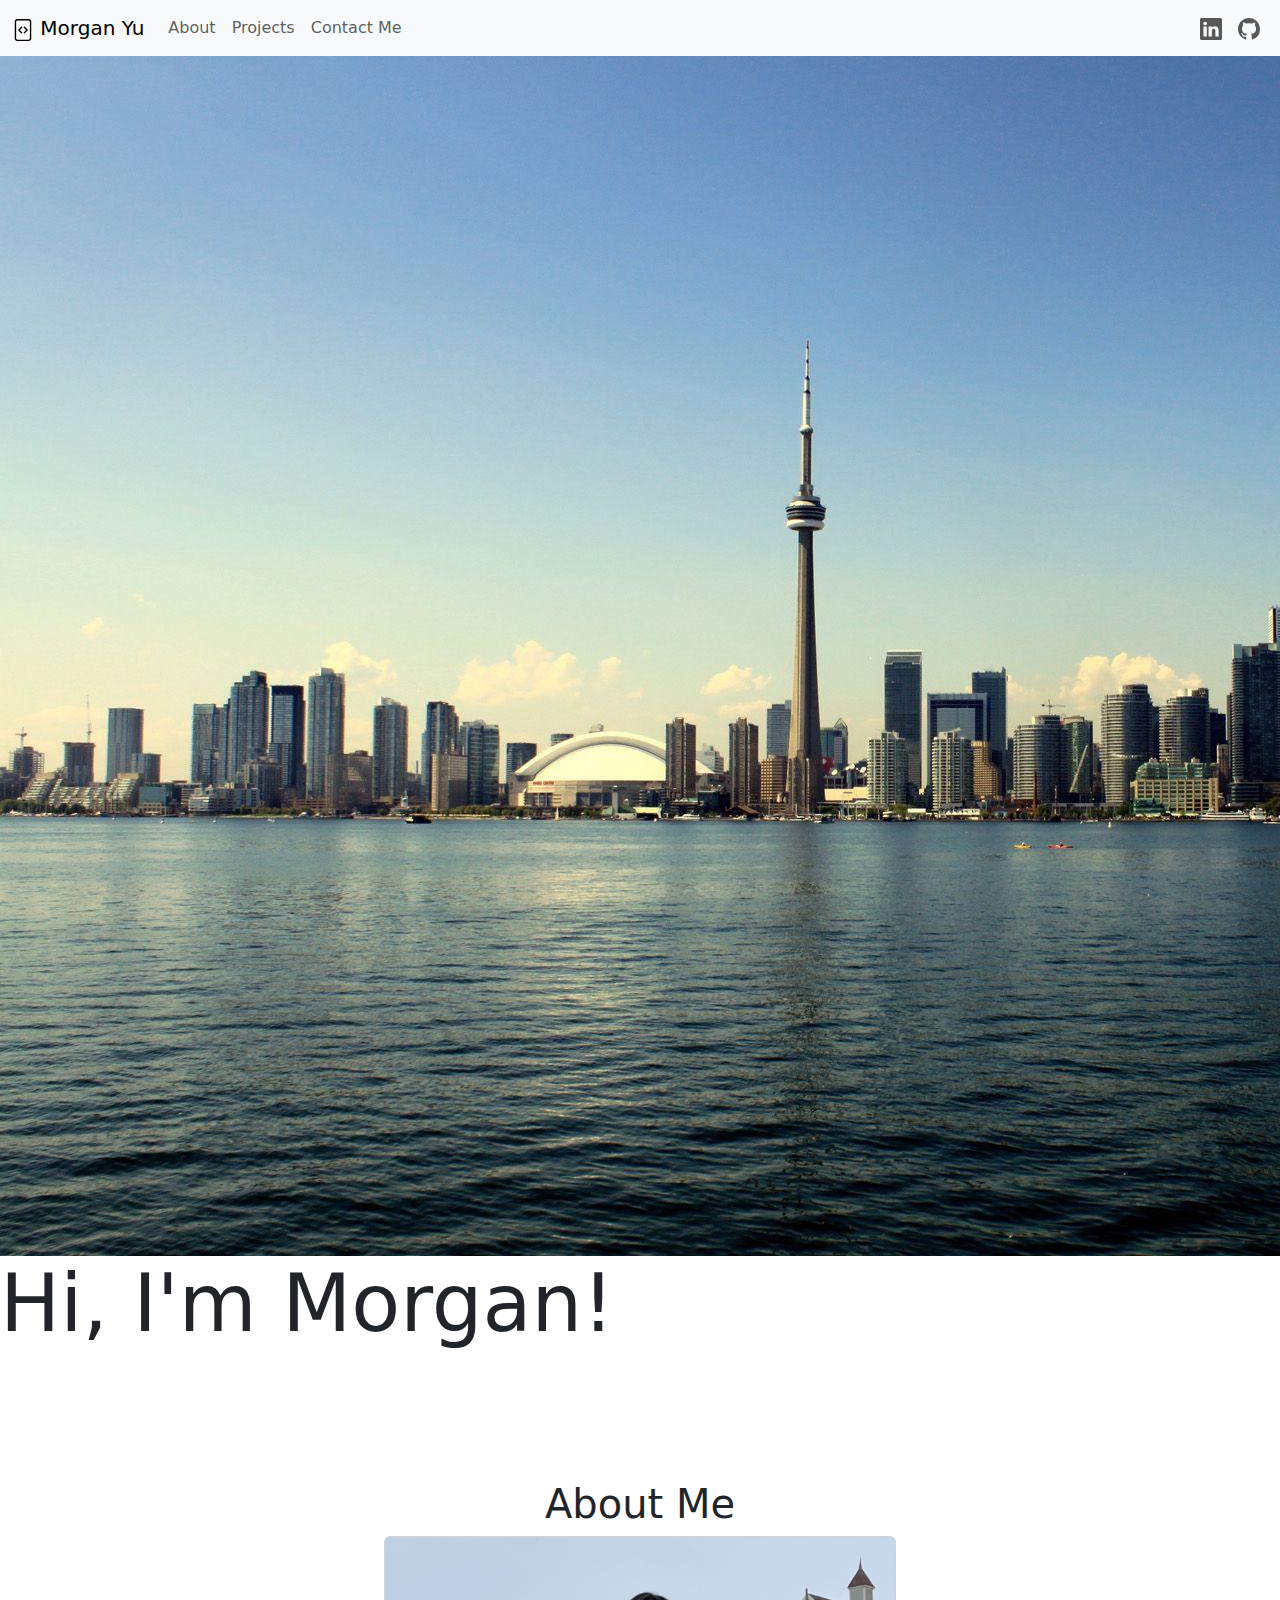
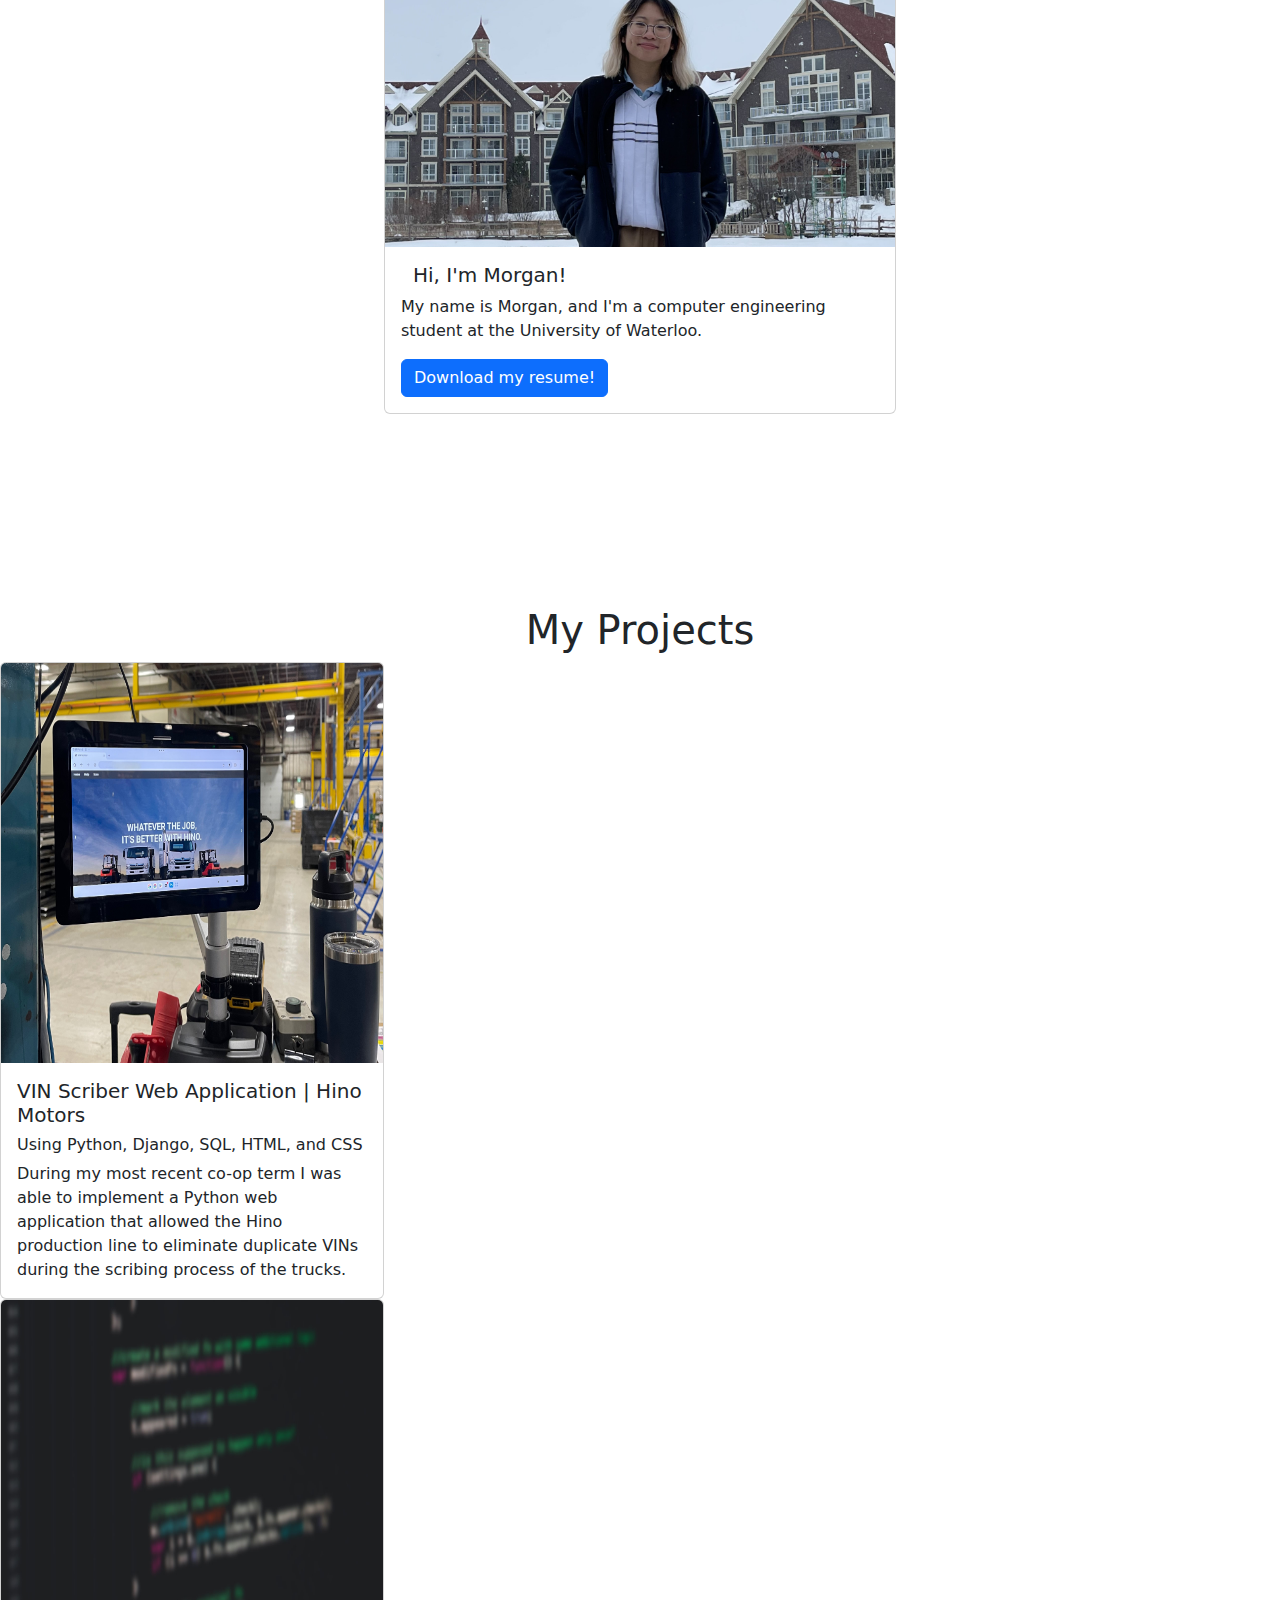
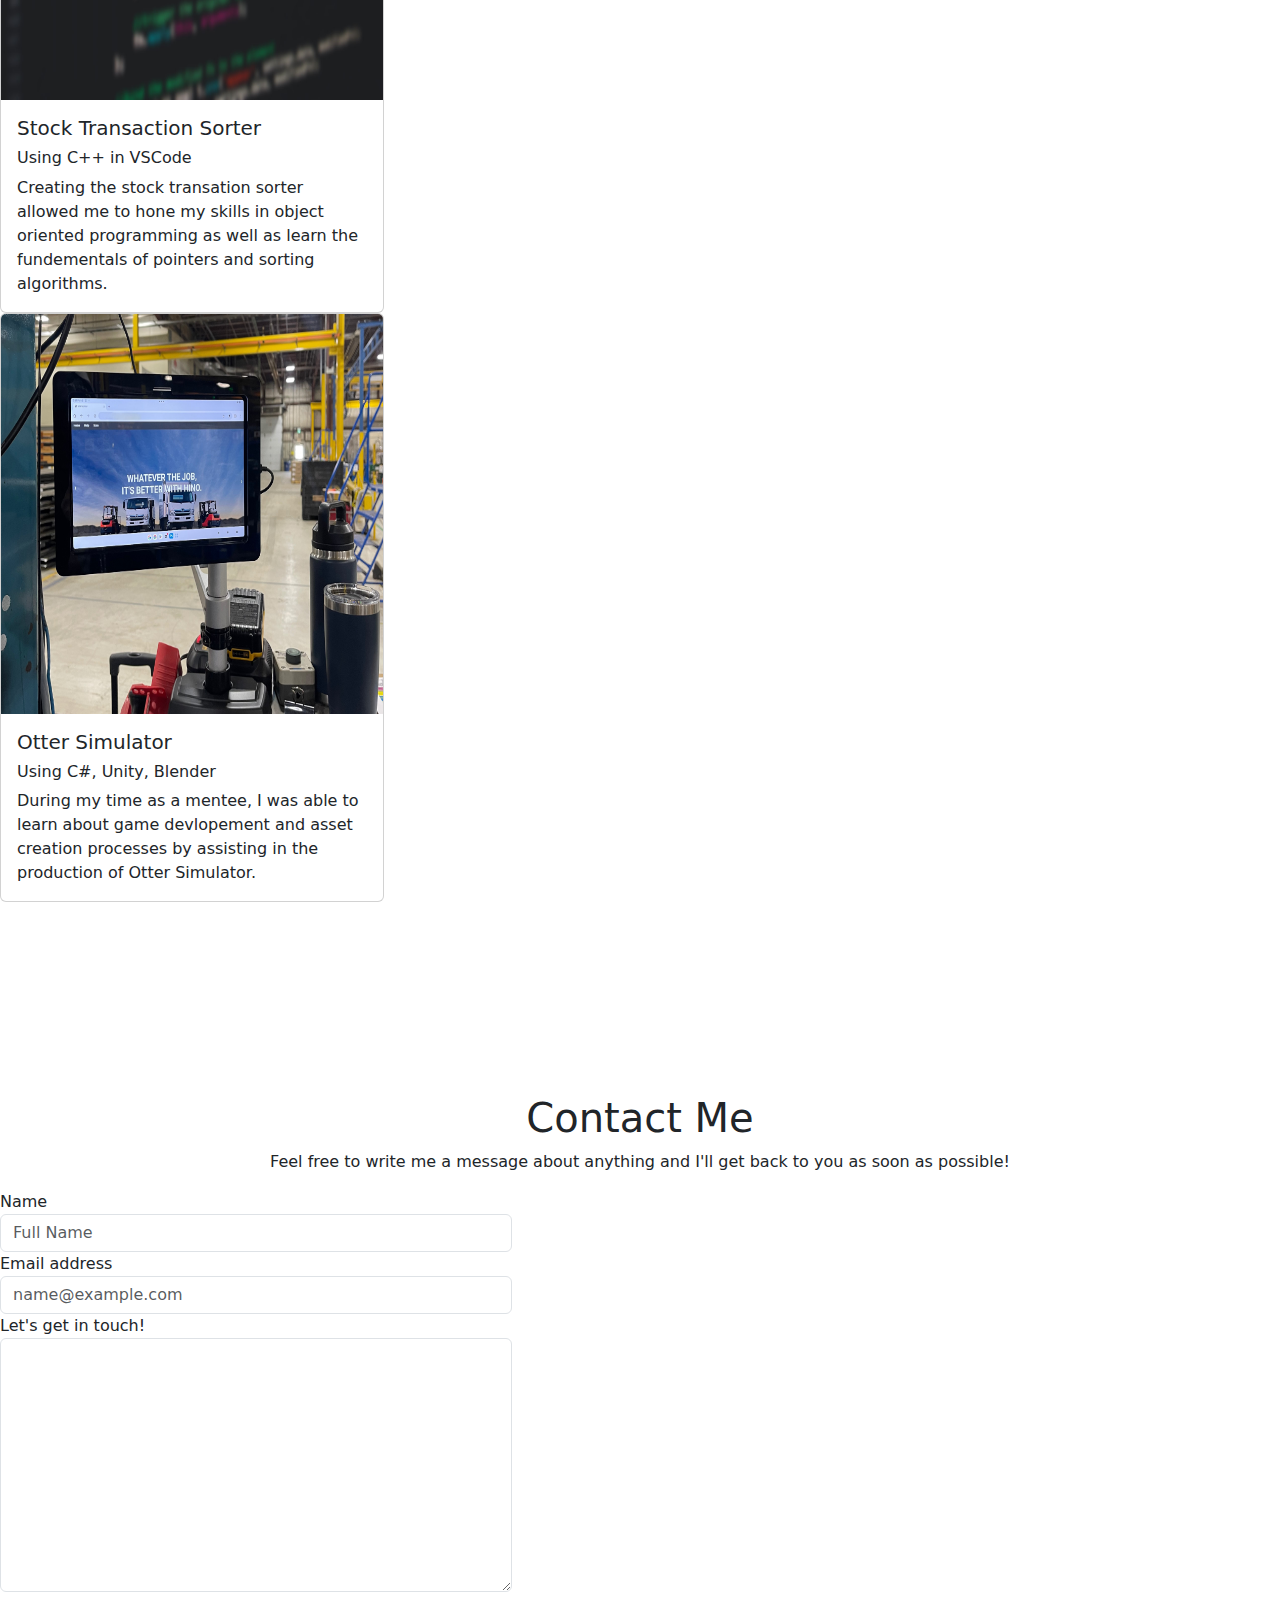
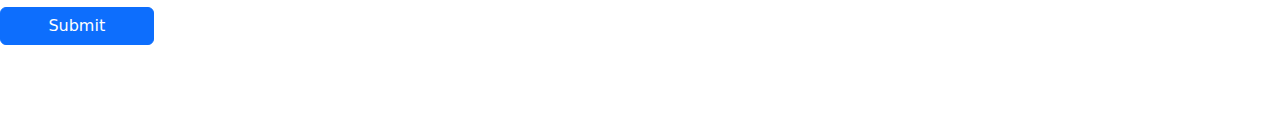
==== index.html @ 4911392b "Update index.html" ====
<!DOCTYPE HTML>
<html>
<head>
<meta name="viewport" content="width=device-width, initial-scale=1.0">
<link rel="preconnect" href="https://fonts.googleapis.com">
<link rel="preconnect" href="https://fonts.gstatic.com" crossorigin>
<link href="https://fonts.googleapis.com/css2?family=Inconsolata:wdth@91.6&family=Roboto:ital,wght@0,100;0,300;0,400;0,500;0,700;0,900;1,100;1,300;1,400;1,500;1,700;1,900&display=swap" rel="stylesheet">
<link href="https://cdn.jsdelivr.net/npm/bootstrap@5.3.3/dist/css/bootstrap.min.css" rel="stylesheet" integrity="sha384-QWTKZyjpPEjISv5WaRU9OFeRpok6YctnYmDr5pNlyT2bRjXh0JMhjY6hW+ALEwIH" crossorigin="anonymous">
<link rel="preconnect" href="https://fonts.googleapis.com">
<link rel="preconnect" href="https://fonts.gstatic.com" crossorigin>
<link href="https://fonts.googleapis.com/css2?family=Varela+Round&display=swap" rel="stylesheet">
<link rel="stylesheet" type="text/css" href="./style.css/">
</head>
<!--Nav Bar-->

<nav class="navbar navbar-expand-lg navbar-light bg-light sticky" >
    <div class="container-fluid">
        <a class="navbar-brand" href="#">
          <svg xmlns="http://www.w3.org/2000/svg" width="22" height="22" fill="currentColor" class="bi bi-file-code" viewBox="0 0 16 16">
            <path d="M6.646 5.646a.5.5 0 1 1 .708.708L5.707 8l1.647 1.646a.5.5 0 0 1-.708.708l-2-2a.5.5 0 0 1 0-.708zm2.708 0a.5.5 0 1 0-.708.708L10.293 8 8.646 9.646a.5.5 0 0 0 .708.708l2-2a.5.5 0 0 0 0-.708z"/>
            <path d="M2 2a2 2 0 0 1 2-2h8a2 2 0 0 1 2 2v12a2 2 0 0 1-2 2H4a2 2 0 0 1-2-2zm10-1H4a1 1 0 0 0-1 1v12a1 1 0 0 0 1 1h8a1 1 0 0 0 1-1V2a1 1 0 0 0-1-1"/>
            </svg>
          Morgan Yu
        </a>
      <div class="collapse navbar-collapse" id="navbarNavDropdown">
        <ul class="navbar-nav">
          <li class="nav-item">
            <a class="nav-link" aria-current="page" href="#About">About</a>
          </li>
          <li class="nav-item">
            <a class="nav-link" href="#Projects">Projects</a>
          </li>
          <li class="nav-item">
            <a class="nav-link" href="#Contact">Contact Me</a>
          </li>
          </li>
        
        </ul>
        
      </div>
      <ul class=" navbar-nav ">
        <li class="nav-item" style="text-align: right; ">
            <a class="nav-link" href="https://www.linkedin.com/in/morgan-yu-081150215/" target=”_blank”>
                <svg xmlns="http://www.w3.org/2000/svg" width="22" height="22" fill="currentColor" class="bi bi-linkedin" viewBox="0 0 16 16">
                    <path d="M0 1.146C0 .513.526 0 1.175 0h13.65C15.474 0 16 .513 16 1.146v13.708c0 .633-.526 1.146-1.175 1.146H1.175C.526 16 0 15.487 0 14.854zm4.943 12.248V6.169H2.542v7.225zm-1.2-8.212c.837 0 1.358-.554 1.358-1.248-.015-.709-.52-1.248-1.342-1.248S2.4 3.226 2.4 3.934c0 .694.521 1.248 1.327 1.248zm4.908 8.212V9.359c0-.216.016-.432.08-.586.173-.431.568-.878 1.232-.878.869 0 1.216.662 1.216 1.634v3.865h2.401V9.25c0-2.22-1.184-3.252-2.764-3.252-1.274 0-1.845.7-2.165 1.193v.025h-.016l.016-.025V6.169h-2.4c.03.678 0 7.225 0 7.225z"/>
                </svg>
           </a>
          </li>
          </li>
          <li class="nav-item">
            <a class="nav-link" href="https://github.com/moorganyu" target=”_blank”>
                <svg xmlns="http://www.w3.org/2000/svg" width="22" height="22" fill="currentColor" class="bi bi-github" viewBox="0 0 16 16">
                    <path d="M8 0C3.58 0 0 3.58 0 8c0 3.54 2.29 6.53 5.47 7.59.4.07.55-.17.55-.38 0-.19-.01-.82-.01-1.49-2.01.37-2.53-.49-2.69-.94-.09-.23-.48-.94-.82-1.13-.28-.15-.68-.52-.01-.53.63-.01 1.08.58 1.23.82.72 1.21 1.87.87 2.33.66.07-.52.28-.87.51-1.07-1.78-.2-3.64-.89-3.64-3.95 0-.87.31-1.59.82-2.15-.08-.2-.36-1.02.08-2.12 0 0 .67-.21 2.2.82.64-.18 1.32-.27 2-.27s1.36.09 2 .27c1.53-1.04 2.2-.82 2.2-.82.44 1.1.16 1.92.08 2.12.51.56.82 1.27.82 2.15 0 3.07-1.87 3.75-3.65 3.95.29.25.54.73.54 1.48 0 1.07-.01 1.93-.01 2.2 0 .21.15.46.55.38A8.01 8.01 0 0 0 16 8c0-4.42-3.58-8-8-8"/>
                  </svg>
               </a>
          </li>
          </li>
          
        </ul>
    </div>
  </nav>

<body>
<!--About Me-->
<div>
  <img src="/bg.jpg">

  <div class="semi-transparent" ><h1 class="varela-round-regular" style="font-size: 5em;">Hi, I'm Morgan!</h1></div>
</div>
<div  >
<h1 id="About" class="varela-round-regular" style="text-align: center; margin-top: 10%; scroll-margin-top: 2em;">About Me</h1>
</div>
<div class="card" style="width: 40%; margin-left: auto; margin-right: auto;">
    <img class="card-img-top"  src="/me.jpg" alt="Card image cap">
    <div class="card-body container-center" >
      <div class=" container"><h5  class="card-title roboto-bold ">Hi, I'm Morgan!</h5></div>
      <p class="card-text">My name is Morgan, and I'm a computer engineering student at the University of Waterloo.  </p>
      <a class="btn btn-primary" href = "file_path" download = "Morgan_Yu_Resume">Download my resume!</a>
    </div>
  </div>

  <!--Projects-->
  <h1 id="Projects" class="varela-round-regular" style="text-align: center; margin-top: 15%; scroll-margin-top: 2em;">My Projects</h1>
        <div class="cards-wrapper container-center">
        <div class="card" style="width: 30%;">
          <img  style="min-height: 25rem; max-height: 25rem;" src="/hino.jpeg" class="card-img-top" alt="...">
          <div class="card-body">
            <h5 class="card-title">VIN Scriber Web Application | Hino Motors</h5>
            <h6 class="card-title">Using Python, Django, SQL, HTML, and CSS</h6>
            <p class="card-text">During my most recent co-op term I was able to implement a Python web application that 
              allowed the Hino production line to eliminate duplicate VINs during the scribing process of the trucks. </p>
            <!--<a class="btn btn-primary" href = "file_path" download = "Morgan_Yu_Resume">Learn More</a>-->
          </div>
        </div>
        <div class="card d-none d-md-block" style="width: 30%;">
          <img style="min-height: 25rem; max-height: 25rem;" src="/code.jpeg" class="card-img-top" alt="...">
          <div class="card-body">
            <h5 class="card-title">Stock Transaction Sorter</h5>
            <h6 class="card-title">Using C++ in VSCode</h6>
            <p class="card-text">Creating the stock transation sorter allowed me to hone my skills in object oriented programming as well as learn the fundementals of pointers and sorting algorithms.</p>
          </div>
        </div>
        <div class="card d-none d-md-block" style="width: 30%;">
          <img style="min-height: 25rem; max-height: 25rem;" src="/hino.jpeg" class="card-img-top" alt="...">
          <div class="card-body">
            <h5 class="card-title">Otter Simulator</h5>
            <h6 class="card-title">Using C#, Unity, Blender</h6>
            <p class="card-text">During my time as a mentee, I was able to learn about game devlopement and asset creation processes by assisting in the production of Otter Simulator.</p>
 
          </div>
        </div>
  </div>

  <!--Contact Me-->
  <h1 id="Contact" class="varela-round-regular" style="text-align: center; margin-top: 15%; scroll-margin-top: 2em;">Contact Me</h1>
  <p class="roboto-regular " style="text-align: center;">Feel free to write me a message about anything and I'll get back to you as soon as possible!</p>
  <form action="https://formsubmit.co/morganeleanoryu@gmail.com" method="POST">
    
    <div class="form-group container-center" style="width: 40%; height: 30%;">
    <div style="text-align: left;"><label for="exampleFormControlInput1">Name</label></div>
      <input name="name" type="name" class="form-control" id="exampleFormControlInput1" placeholder="Full Name">
    </div>
    <div class="form-group container-center" style="width: 40%; height: 30%;">
      <div style="text-align: left;"><label for="exampleFormControlInput1">Email address</label></div>
        <input name="email" type="email" class="form-control" id="exampleFormControlInput1" placeholder="name@example.com">
      </div>
    <div class="form-group container-center" style="width: 40%; height: 60%;">
    <div style="text-align: left;"> <label for="exampleFormControlTextarea1">Let's get in touch!</label></div>
      <textarea name="message" style="margin-bottom: 3%;" class="form-control" id="exampleFormControlTextarea1" rows="10"></textarea>
      <div style="margin-bottom: 15%;"><button style="margin-bottom: 15%; width: 30%;" type="submit" class="btn btn-primary mb-2">Submit</button></div>
      
    </div>

     
  </form>
</body>




</html>
---- style.css ----
.roboto-bold {
    font-family: "Roboto", sans-serif;
    font-weight: 700;
    font-style: normal;
  }

  .roboto-regular {
    font-family: "Roboto", sans-serif;
    font-weight: 400;
    font-style: normal;
  }
  
  .varela-round-regular {
    font-family: "Varela Round", sans-serif;
    font-weight: 600;
    font-style: normal;
  }
  


.container-center{
    margin-left: auto; 
    margin-right: auto;
    text-align: center;
    
}
.sticky {
    position: fixed;
    top: 0;
    width: 100%;
    z-index: 1;
  }
.container-right{
    margin-right: 10%;

}


.cards-wrapper {
    display: flex;
    justify-content: center;
    align-content: flex-start;
    align-items: center;
  }
 
  .card {
    margin: 0 0.5em;
    box-shadow: 2px 6px 8px 0 rgba(22, 22, 26, 0.18);
    border: none;
    border-radius: 0;
  }

  @media (min-width: 768px) {
    .card img {
      height: 10%;
    }
  }

 .container
  {
    box-sizing: border-box;
    padding: 0;
    margin: 0;
    outline: none;
    justify-content: center;
    align-items: center;
    display: flex;
    text-align: center;
    align-items: center;
    
}

.typewriter {
  position: relative;
  top: 50%;  
  width: 6em;
  margin: 0 auto;
  border-right: 2px solid rgba(255,255,255,.75);
  font-size: 180%;
  text-align: center;
  white-space: nowrap;
  overflow: hidden;
  transform: translateY(-50%);    
  animation: typewriter 1.5s steps(44) 1s 1 normal both,
           blinkTextCursor 500ms steps(44) infinite normal;
}
@keyframes typewriter{
  from{width: 0;}
  to{width:6em;}
}

.semi-transparent {
  background-color: #05112100;
  color: #FFF3BF;
  opacity: 1;
  position: absolute;
  top: 20%;
  left: 20%;
  transform: translate(-50%, -50%);
  
}
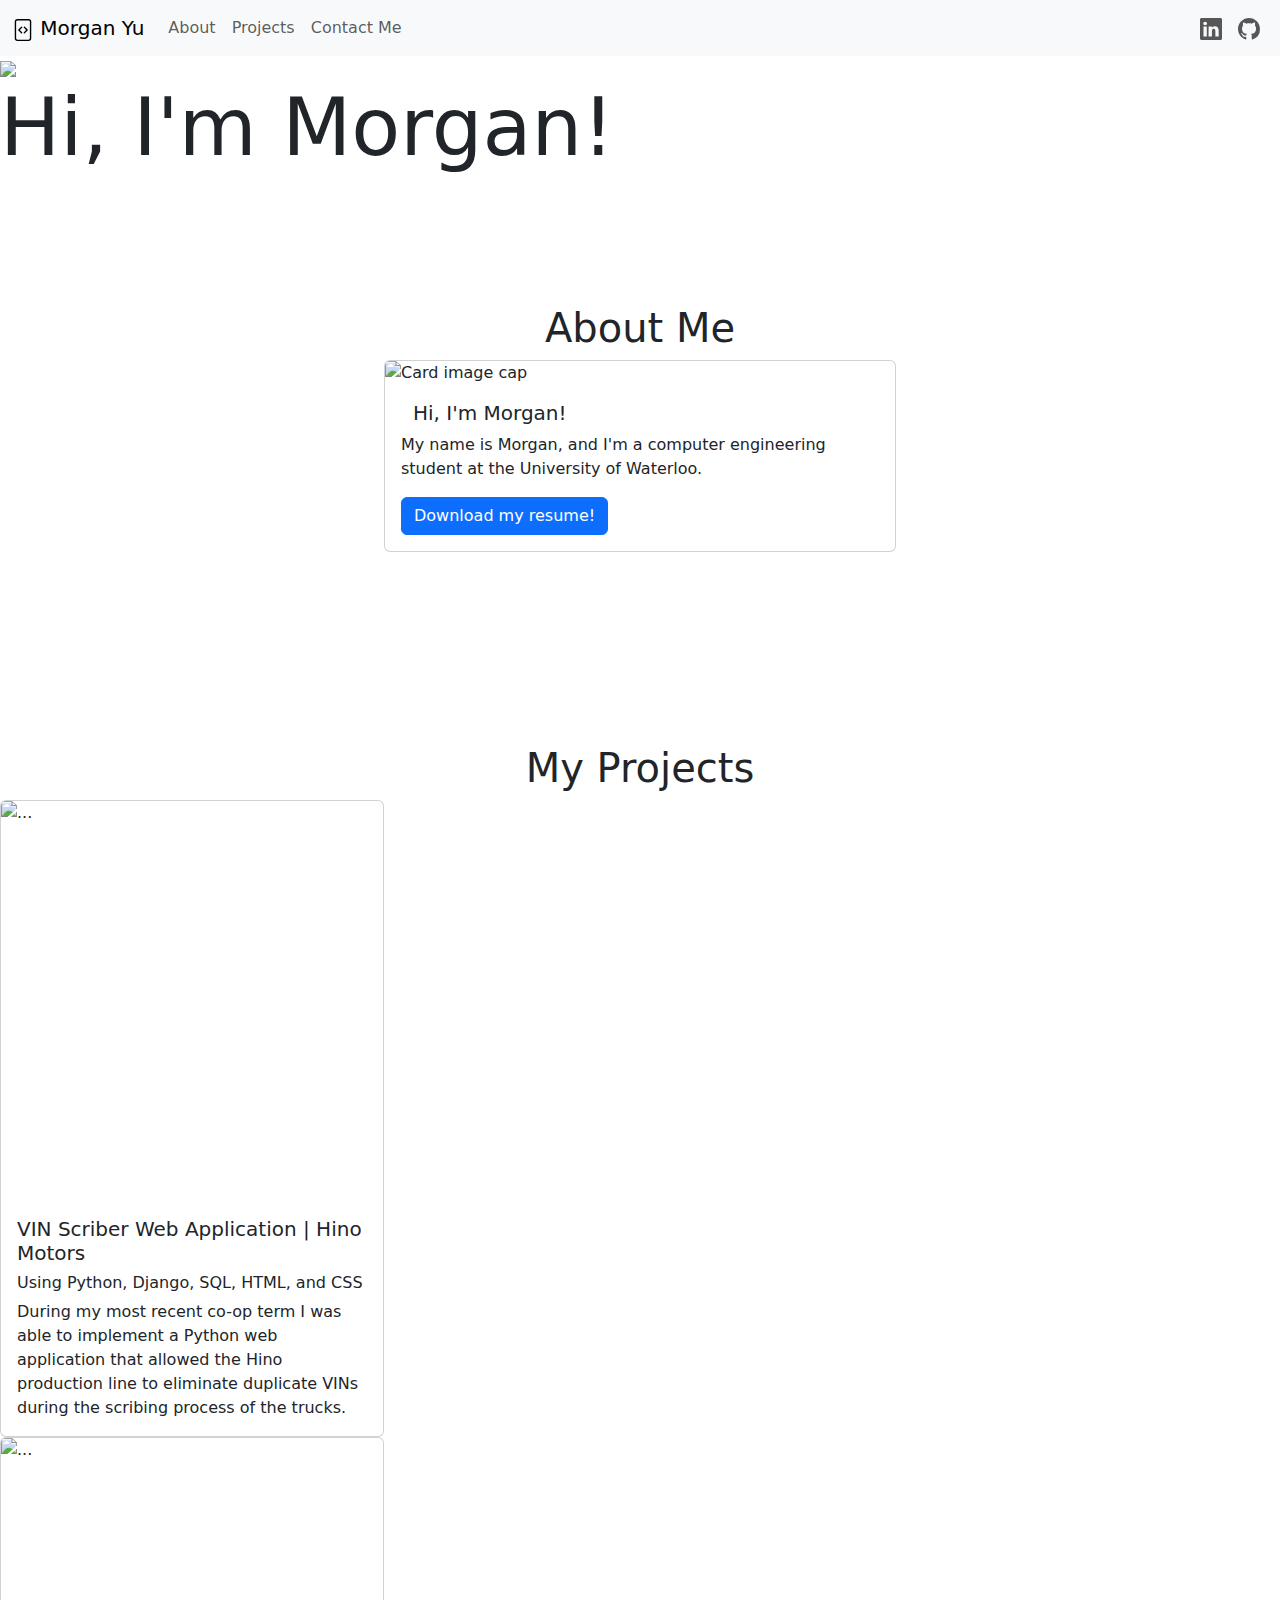
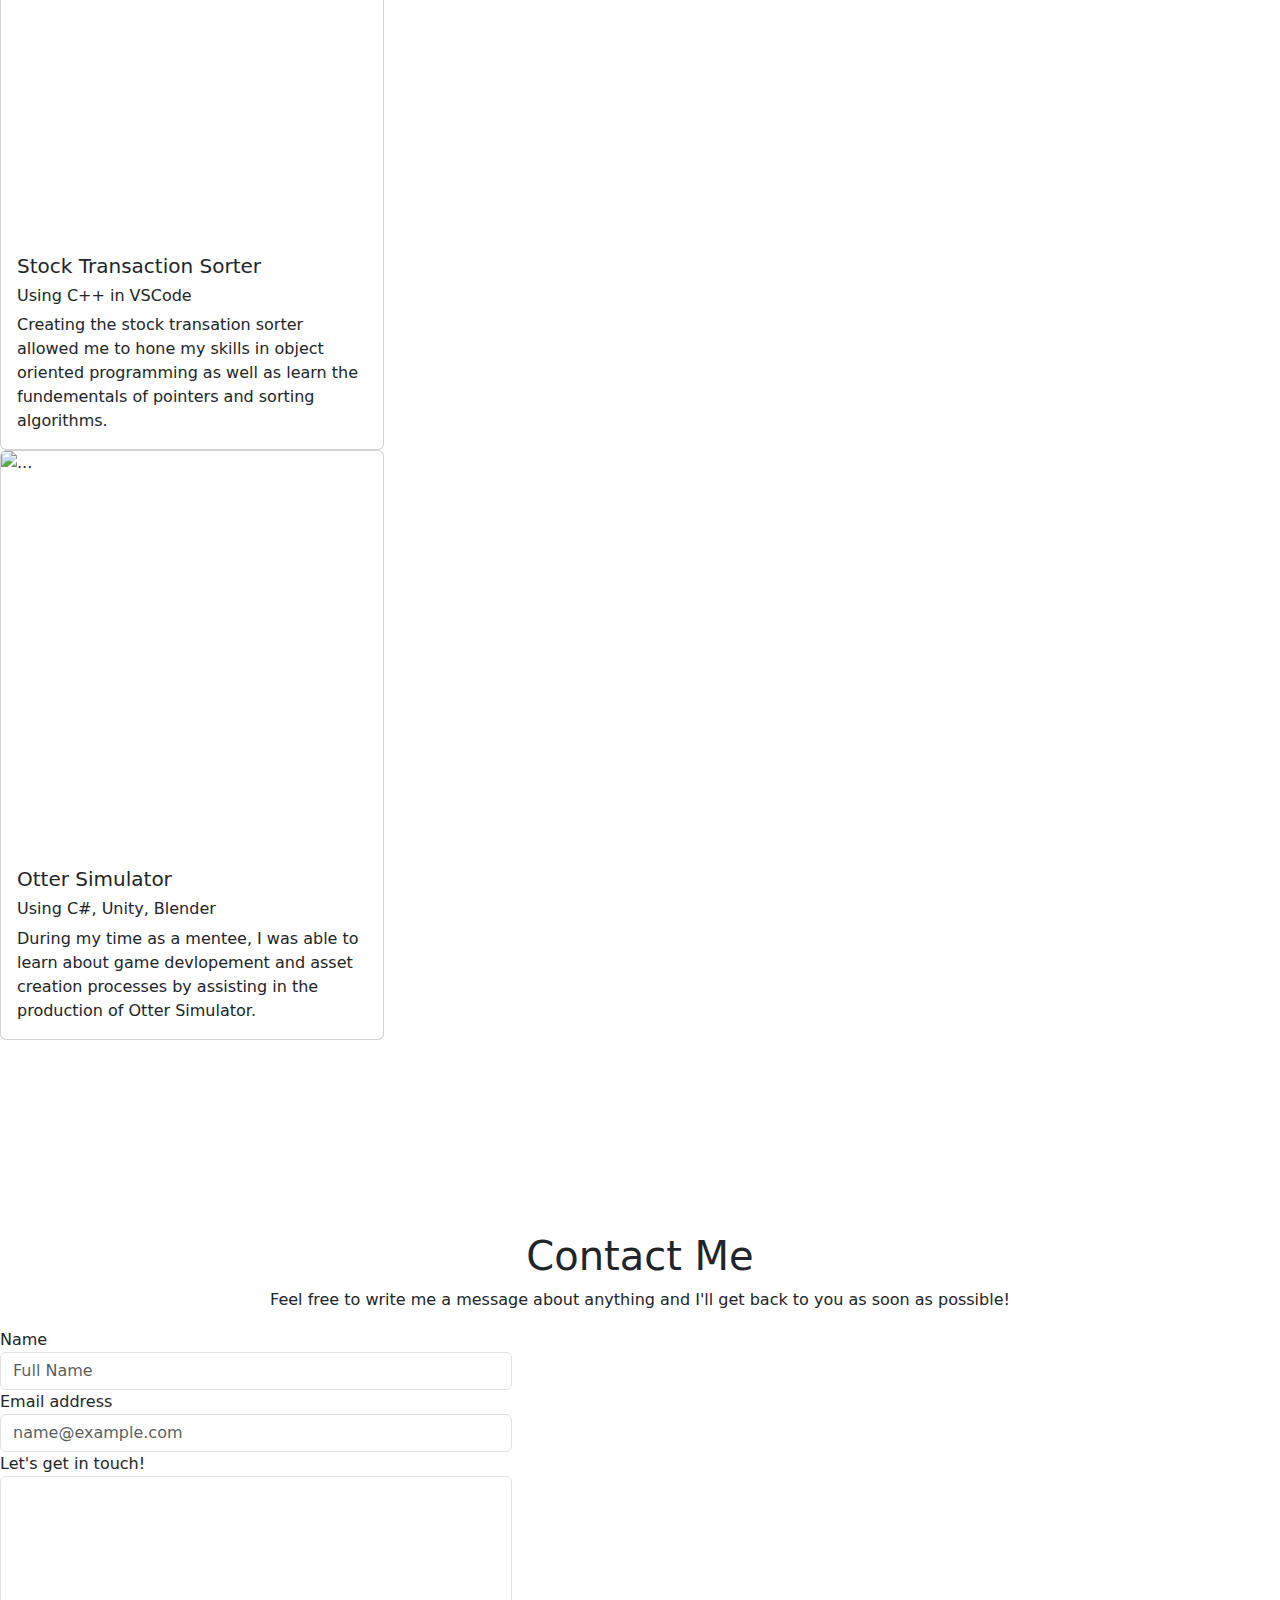
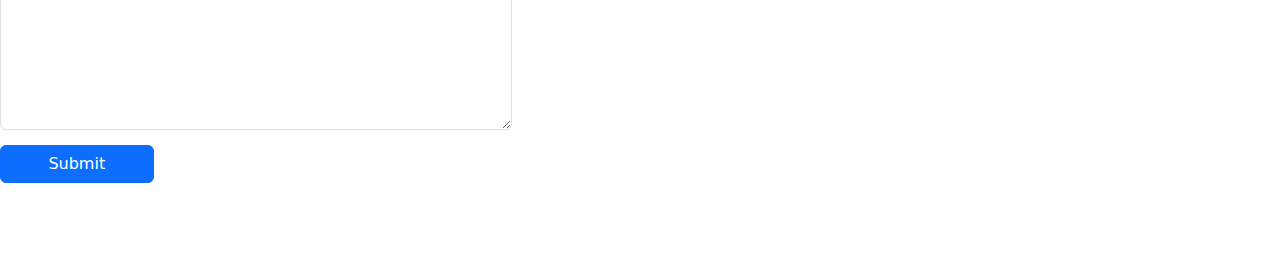
==== commit 62ac57ce: "Update index.html" ====
--- a/index.html
+++ b/index.html
@@ -9,7 +9,7 @@
 <link rel="preconnect" href="https://fonts.googleapis.com">
 <link rel="preconnect" href="https://fonts.gstatic.com" crossorigin>
 <link href="https://fonts.googleapis.com/css2?family=Varela+Round&display=swap" rel="stylesheet">
-<link rel="stylesheet" type="text/css" href="./style.css/">
+<link rel="stylesheet" type="text/css" href="/morganyu/style.css">
 </head>
 <!--Nav Bar-->
 
@@ -63,7 +63,7 @@
 <body>
 <!--About Me-->
 <div>
-  <img src="/bg.jpg">
+  <img src="/morganyu/bg.jpg">
 
   <div class="semi-transparent" ><h1 class="varela-round-regular" style="font-size: 5em;">Hi, I'm Morgan!</h1></div>
 </div>
@@ -71,7 +71,7 @@
 <h1 id="About" class="varela-round-regular" style="text-align: center; margin-top: 10%; scroll-margin-top: 2em;">About Me</h1>
 </div>
 <div class="card" style="width: 40%; margin-left: auto; margin-right: auto;">
-    <img class="card-img-top"  src="/me.jpg" alt="Card image cap">
+    <img class="card-img-top"  src="/morganyu/me.jpg" alt="Card image cap">
     <div class="card-body container-center" >
       <div class=" container"><h5  class="card-title roboto-bold ">Hi, I'm Morgan!</h5></div>
       <p class="card-text">My name is Morgan, and I'm a computer engineering student at the University of Waterloo.  </p>
@@ -83,7 +83,7 @@
   <h1 id="Projects" class="varela-round-regular" style="text-align: center; margin-top: 15%; scroll-margin-top: 2em;">My Projects</h1>
         <div class="cards-wrapper container-center">
         <div class="card" style="width: 30%;">
-          <img  style="min-height: 25rem; max-height: 25rem;" src="/hino.jpeg" class="card-img-top" alt="...">
+          <img  style="min-height: 25rem; max-height: 25rem;" src="/morganyu/hino.jpeg" class="card-img-top" alt="...">
           <div class="card-body">
             <h5 class="card-title">VIN Scriber Web Application | Hino Motors</h5>
             <h6 class="card-title">Using Python, Django, SQL, HTML, and CSS</h6>
@@ -93,7 +93,7 @@
           </div>
         </div>
         <div class="card d-none d-md-block" style="width: 30%;">
-          <img style="min-height: 25rem; max-height: 25rem;" src="/code.jpeg" class="card-img-top" alt="...">
+          <img style="min-height: 25rem; max-height: 25rem;" src="/morganyu/code.jpeg" class="card-img-top" alt="...">
           <div class="card-body">
             <h5 class="card-title">Stock Transaction Sorter</h5>
             <h6 class="card-title">Using C++ in VSCode</h6>
@@ -101,7 +101,7 @@
           </div>
         </div>
         <div class="card d-none d-md-block" style="width: 30%;">
-          <img style="min-height: 25rem; max-height: 25rem;" src="/hino.jpeg" class="card-img-top" alt="...">
+          <img style="min-height: 25rem; max-height: 25rem;" src="/morganyu/hino.jpeg" class="card-img-top" alt="...">
           <div class="card-body">
             <h5 class="card-title">Otter Simulator</h5>
             <h6 class="card-title">Using C#, Unity, Blender</h6>
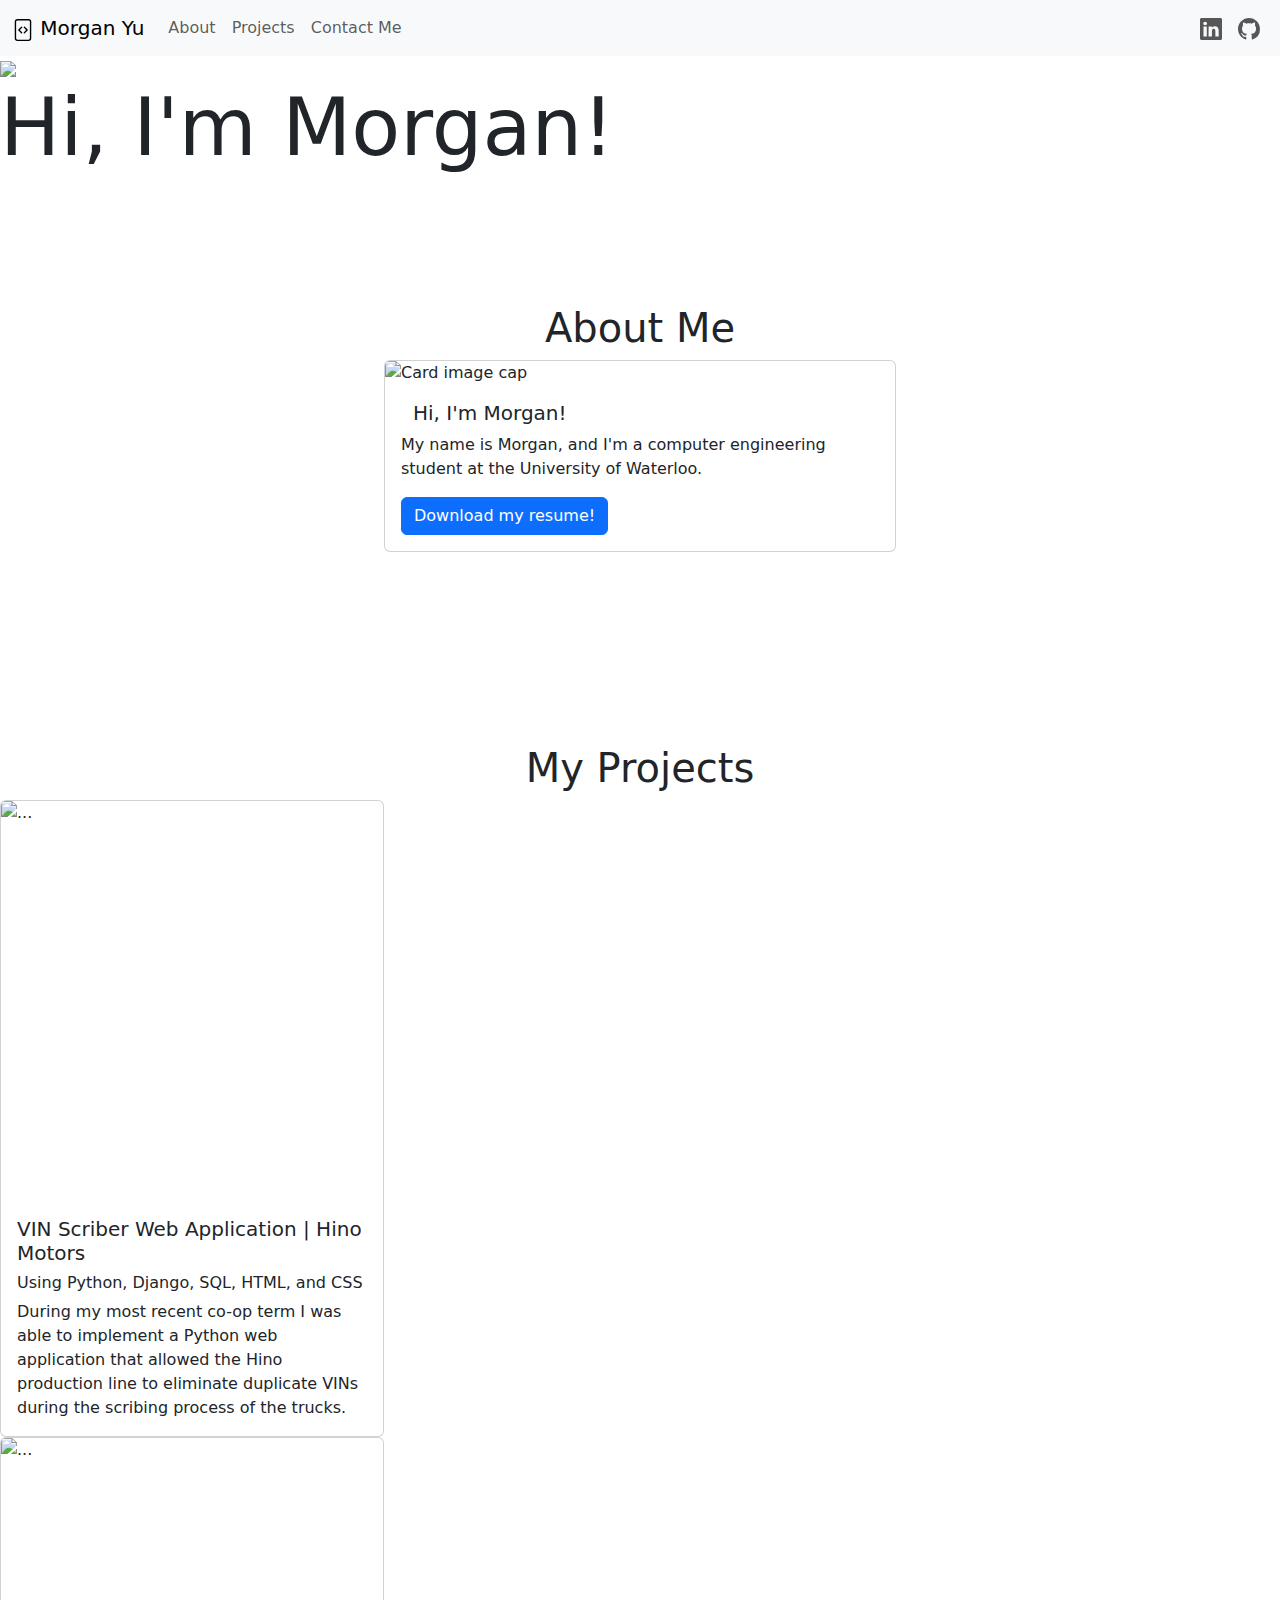
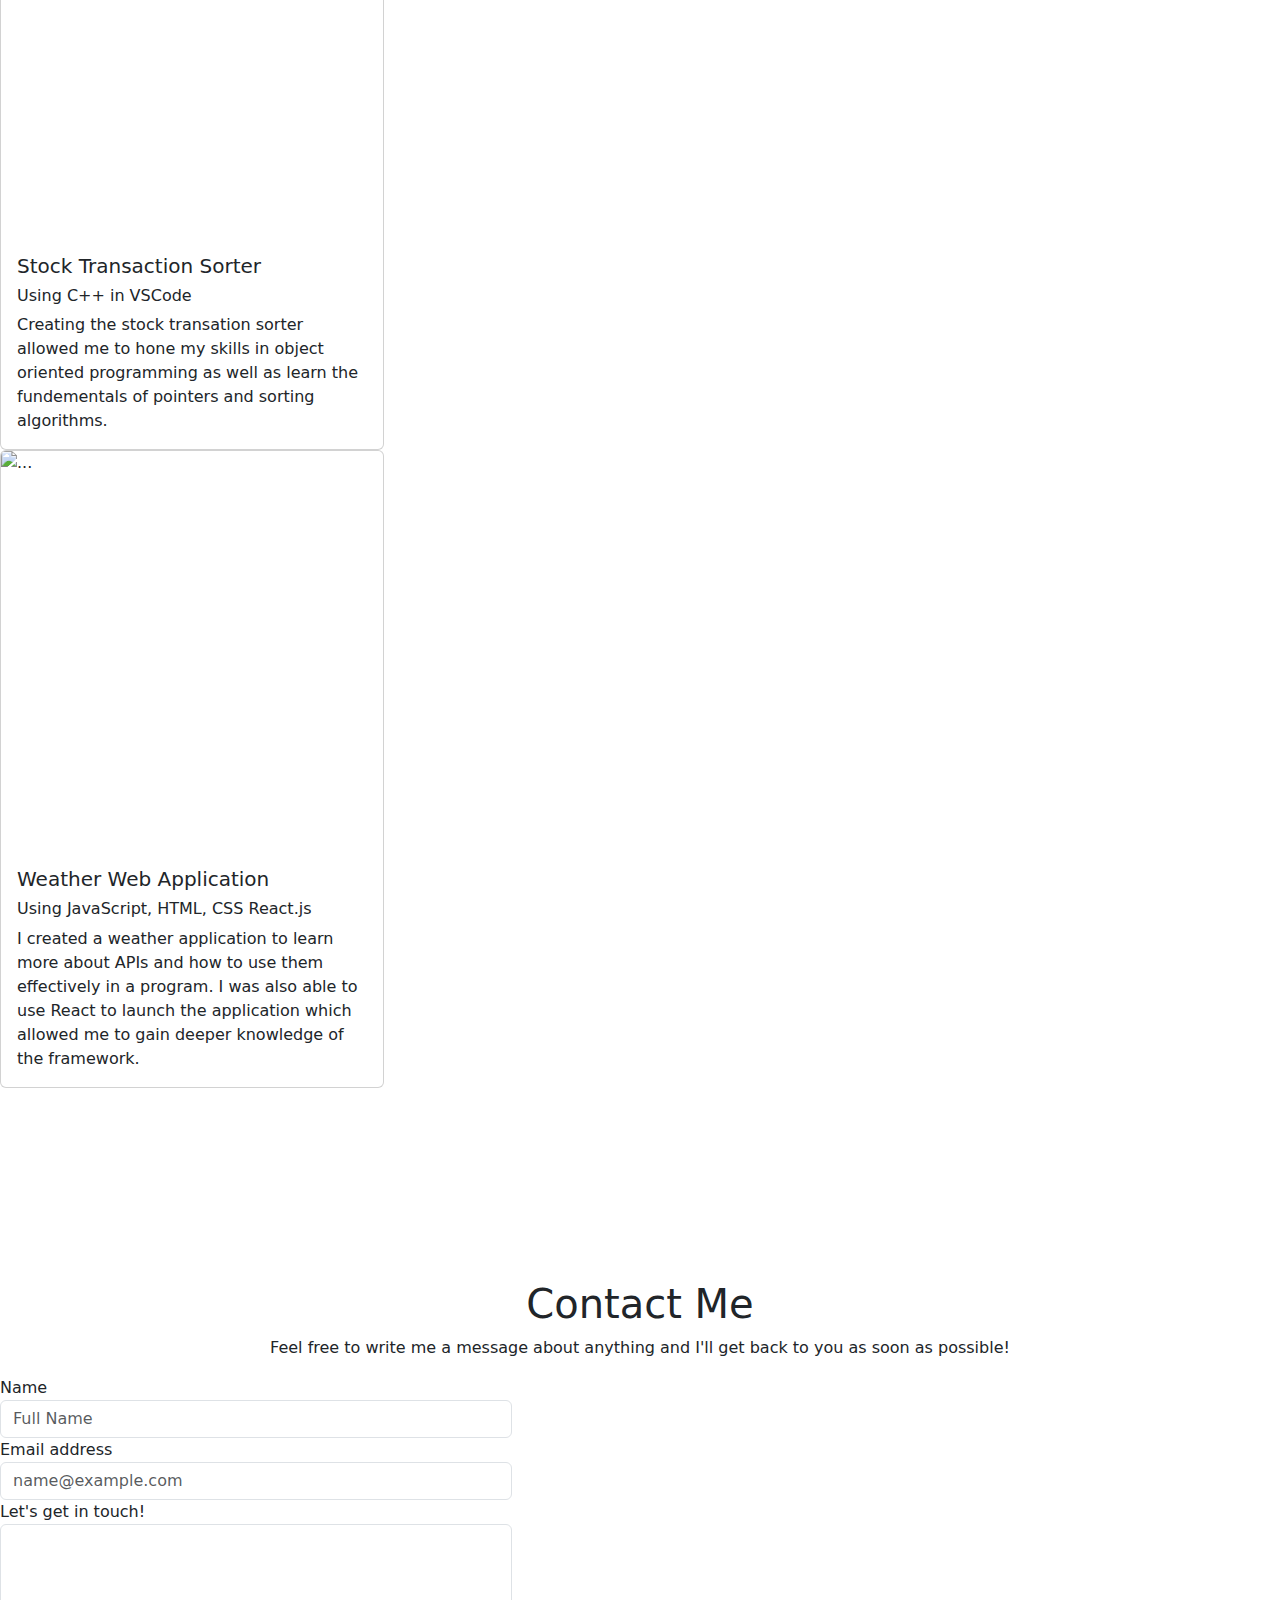
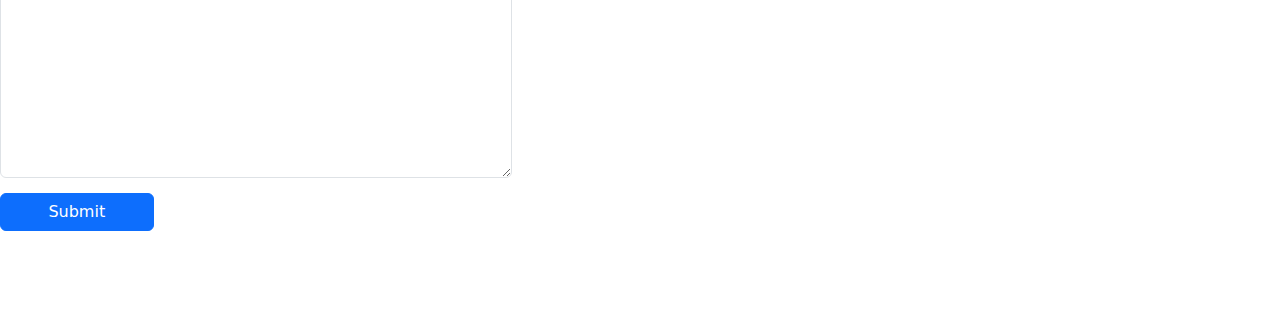
==== commit f0dc001c: "Added a card" ====
--- a/index.html
+++ b/index.html
@@ -12,6 +12,7 @@
 <link rel="stylesheet" type="text/css" href="/morganyu/style.css">
 </head>
 <!--Nav Bar-->
+<div style="x-overflow: hidden;">
 
 <nav class="navbar navbar-expand-lg navbar-light bg-light sticky" >
     <div class="container-fluid">
@@ -62,7 +63,7 @@
 
 <body>
 <!--About Me-->
-<div>
+<div style="x-overflow: hidden;">  
   <img src="/morganyu/bg.jpg">
 
   <div class="semi-transparent" ><h1 class="varela-round-regular" style="font-size: 5em;">Hi, I'm Morgan!</h1></div>
@@ -101,11 +102,11 @@
           </div>
         </div>
         <div class="card d-none d-md-block" style="width: 30%;">
-          <img style="min-height: 25rem; max-height: 25rem;" src="/morganyu/hino.jpeg" class="card-img-top" alt="...">
+          <img style="min-height: 25rem; max-height: 25rem;" src="/morganyu/weather_app.png" class="card-img-top" alt="...">
           <div class="card-body">
-            <h5 class="card-title">Otter Simulator</h5>
-            <h6 class="card-title">Using C#, Unity, Blender</h6>
-            <p class="card-text">During my time as a mentee, I was able to learn about game devlopement and asset creation processes by assisting in the production of Otter Simulator.</p>
+            <h5 class="card-title">Weather Web Application</h5>
+            <h6 class="card-title">Using JavaScript, HTML, CSS React.js</h6>
+            <p class="card-text">I created a weather application to learn more about APIs and how to use them effectively in a program. I was also able to use React to launch the application which allowed me to gain deeper knowledge of the framework.</p>
  
           </div>
         </div>
@@ -135,7 +136,7 @@
   </form>
 </body>
 
-
+</div>
 
 
 </html>
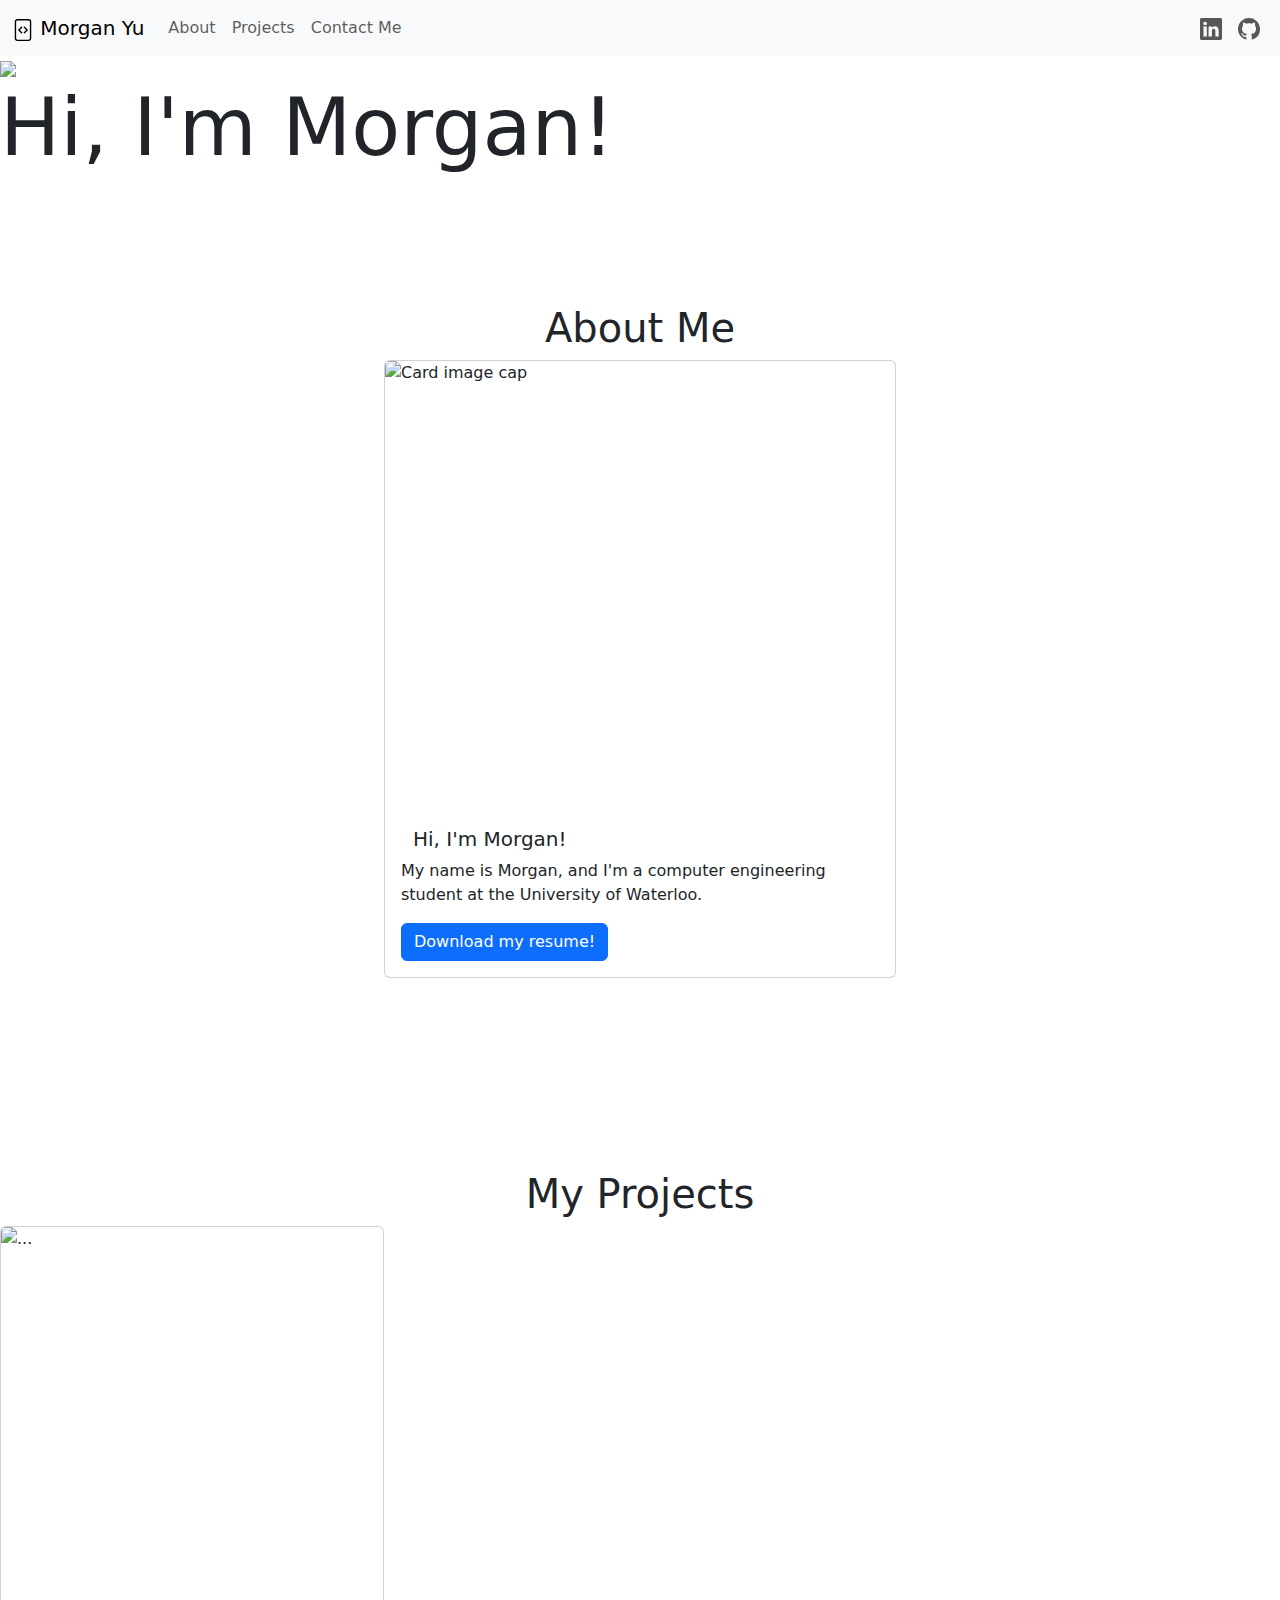
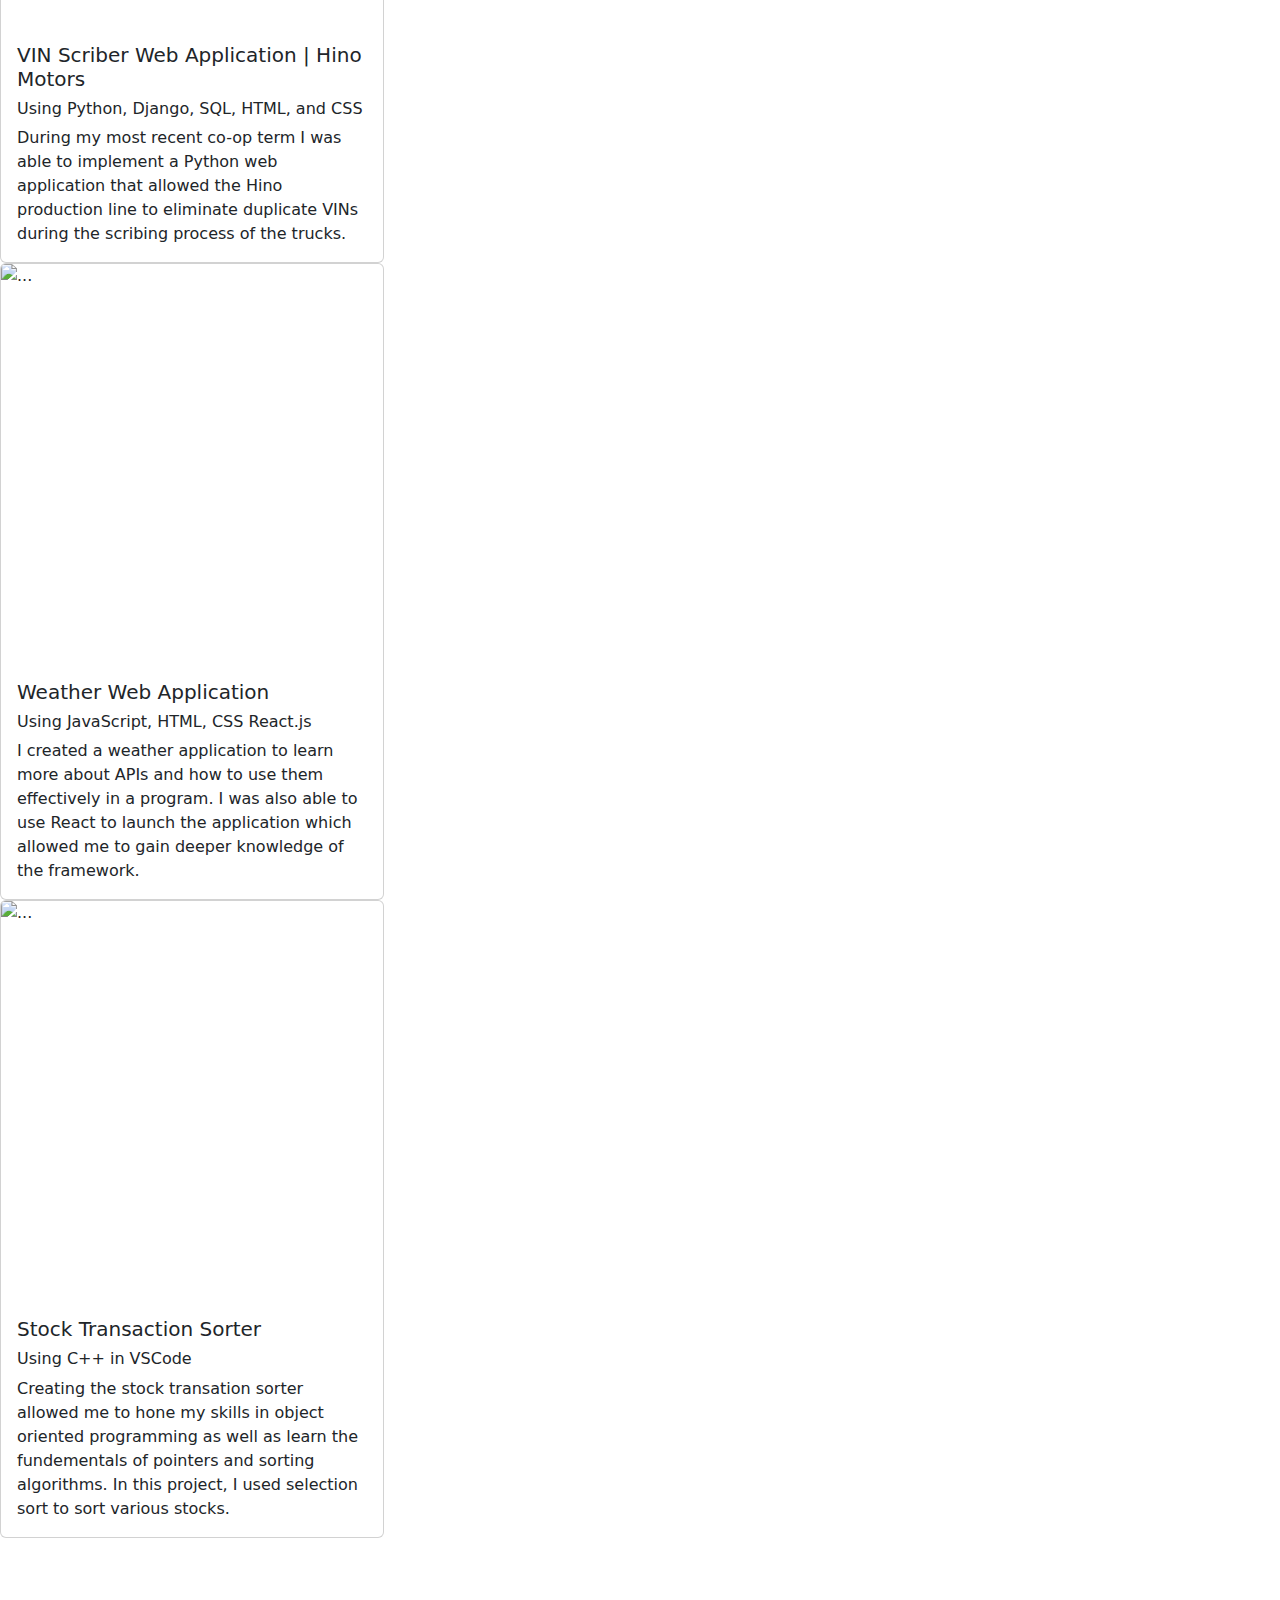
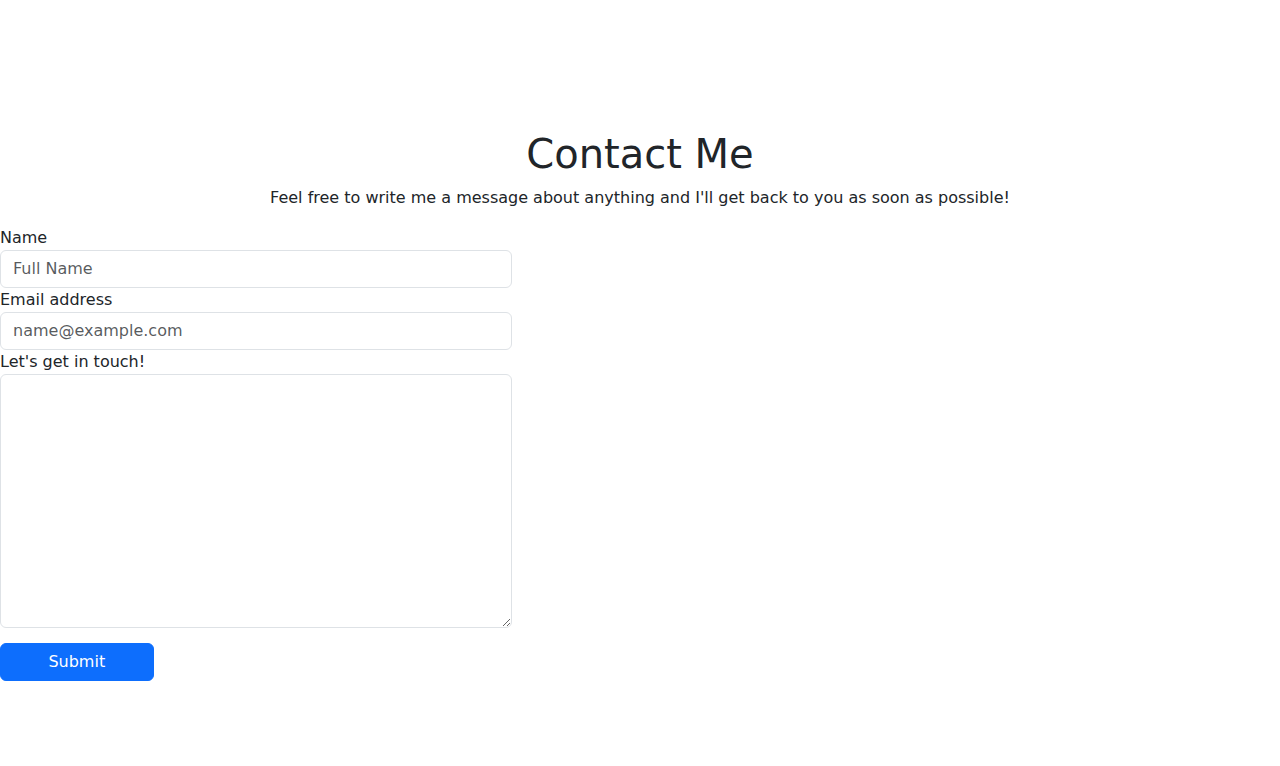
==== commit 16c9bfe8: "updated index and css" ====
--- a/index.html
+++ b/index.html
@@ -12,7 +12,7 @@
 <link rel="stylesheet" type="text/css" href="/morganyu/style.css">
 </head>
 <!--Nav Bar-->
-<div style="x-overflow: hidden;">
+<div>
 
 <nav class="navbar navbar-expand-lg navbar-light bg-light sticky" >
     <div class="container-fluid">
@@ -61,9 +61,9 @@
     </div>
   </nav>
 
-<body>
+<body style="overflow-x: hidden;">
 <!--About Me-->
-<div style="x-overflow: hidden;">  
+<div>  
   <img src="/morganyu/bg.jpg">
 
   <div class="semi-transparent" ><h1 class="varela-round-regular" style="font-size: 5em;">Hi, I'm Morgan!</h1></div>
@@ -72,7 +72,7 @@
 <h1 id="About" class="varela-round-regular" style="text-align: center; margin-top: 10%; scroll-margin-top: 2em;">About Me</h1>
 </div>
 <div class="card" style="width: 40%; margin-left: auto; margin-right: auto;">
-    <img class="card-img-top"  src="/morganyu/me.jpg" alt="Card image cap">
+    <img class="card-img" style="height:50vh;" src="/morganyu/me.jpg" alt="Card image cap">
     <div class="card-body container-center" >
       <div class=" container"><h5  class="card-title roboto-bold ">Hi, I'm Morgan!</h5></div>
       <p class="card-text">My name is Morgan, and I'm a computer engineering student at the University of Waterloo.  </p>
@@ -93,21 +93,21 @@
             <!--<a class="btn btn-primary" href = "file_path" download = "Morgan_Yu_Resume">Learn More</a>-->
           </div>
         </div>
-        <div class="card d-none d-md-block" style="width: 30%;">
-          <img style="min-height: 25rem; max-height: 25rem;" src="/morganyu/code.jpeg" class="card-img-top" alt="...">
-          <div class="card-body">
-            <h5 class="card-title">Stock Transaction Sorter</h5>
-            <h6 class="card-title">Using C++ in VSCode</h6>
-            <p class="card-text">Creating the stock transation sorter allowed me to hone my skills in object oriented programming as well as learn the fundementals of pointers and sorting algorithms.</p>
-          </div>
-        </div>
+        
         <div class="card d-none d-md-block" style="width: 30%;">
           <img style="min-height: 25rem; max-height: 25rem;" src="/morganyu/weather_app.png" class="card-img-top" alt="...">
           <div class="card-body">
             <h5 class="card-title">Weather Web Application</h5>
             <h6 class="card-title">Using JavaScript, HTML, CSS React.js</h6>
             <p class="card-text">I created a weather application to learn more about APIs and how to use them effectively in a program. I was also able to use React to launch the application which allowed me to gain deeper knowledge of the framework.</p>
- 
+          </div>
+        </div>
+        <div class="card d-none d-md-block" style="width: 30%;">
+          <img style="min-height: 25rem; max-height: 25rem;" src="/morganyu/code.jpeg" class="card-img-top" alt="...">
+          <div class="card-body">
+            <h5 class="card-title">Stock Transaction Sorter</h5>
+            <h6 class="card-title">Using C++ in VSCode</h6>
+            <p class="card-text">Creating the stock transation sorter allowed me to hone my skills in object oriented programming as well as learn the fundementals of pointers and sorting algorithms. In this project, I used selection sort to sort various stocks.</p>
           </div>
         </div>
   </div>
